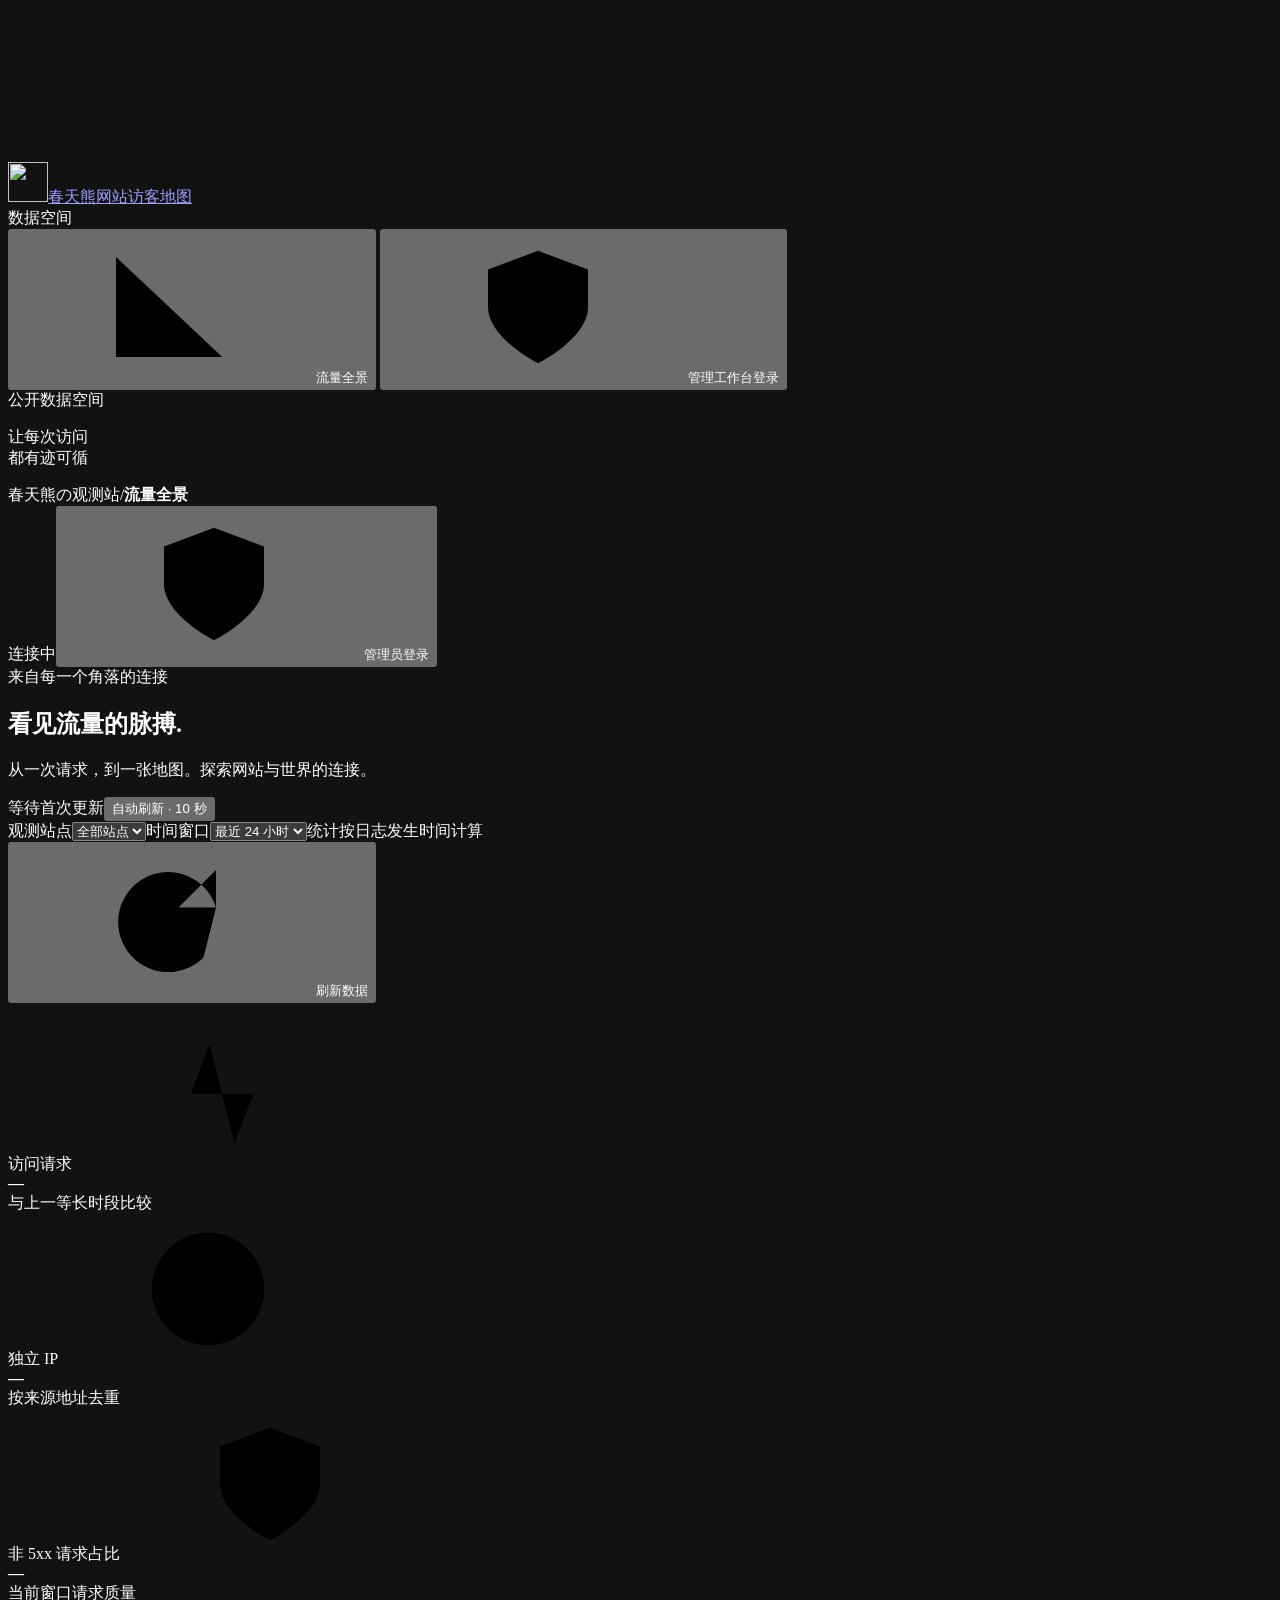
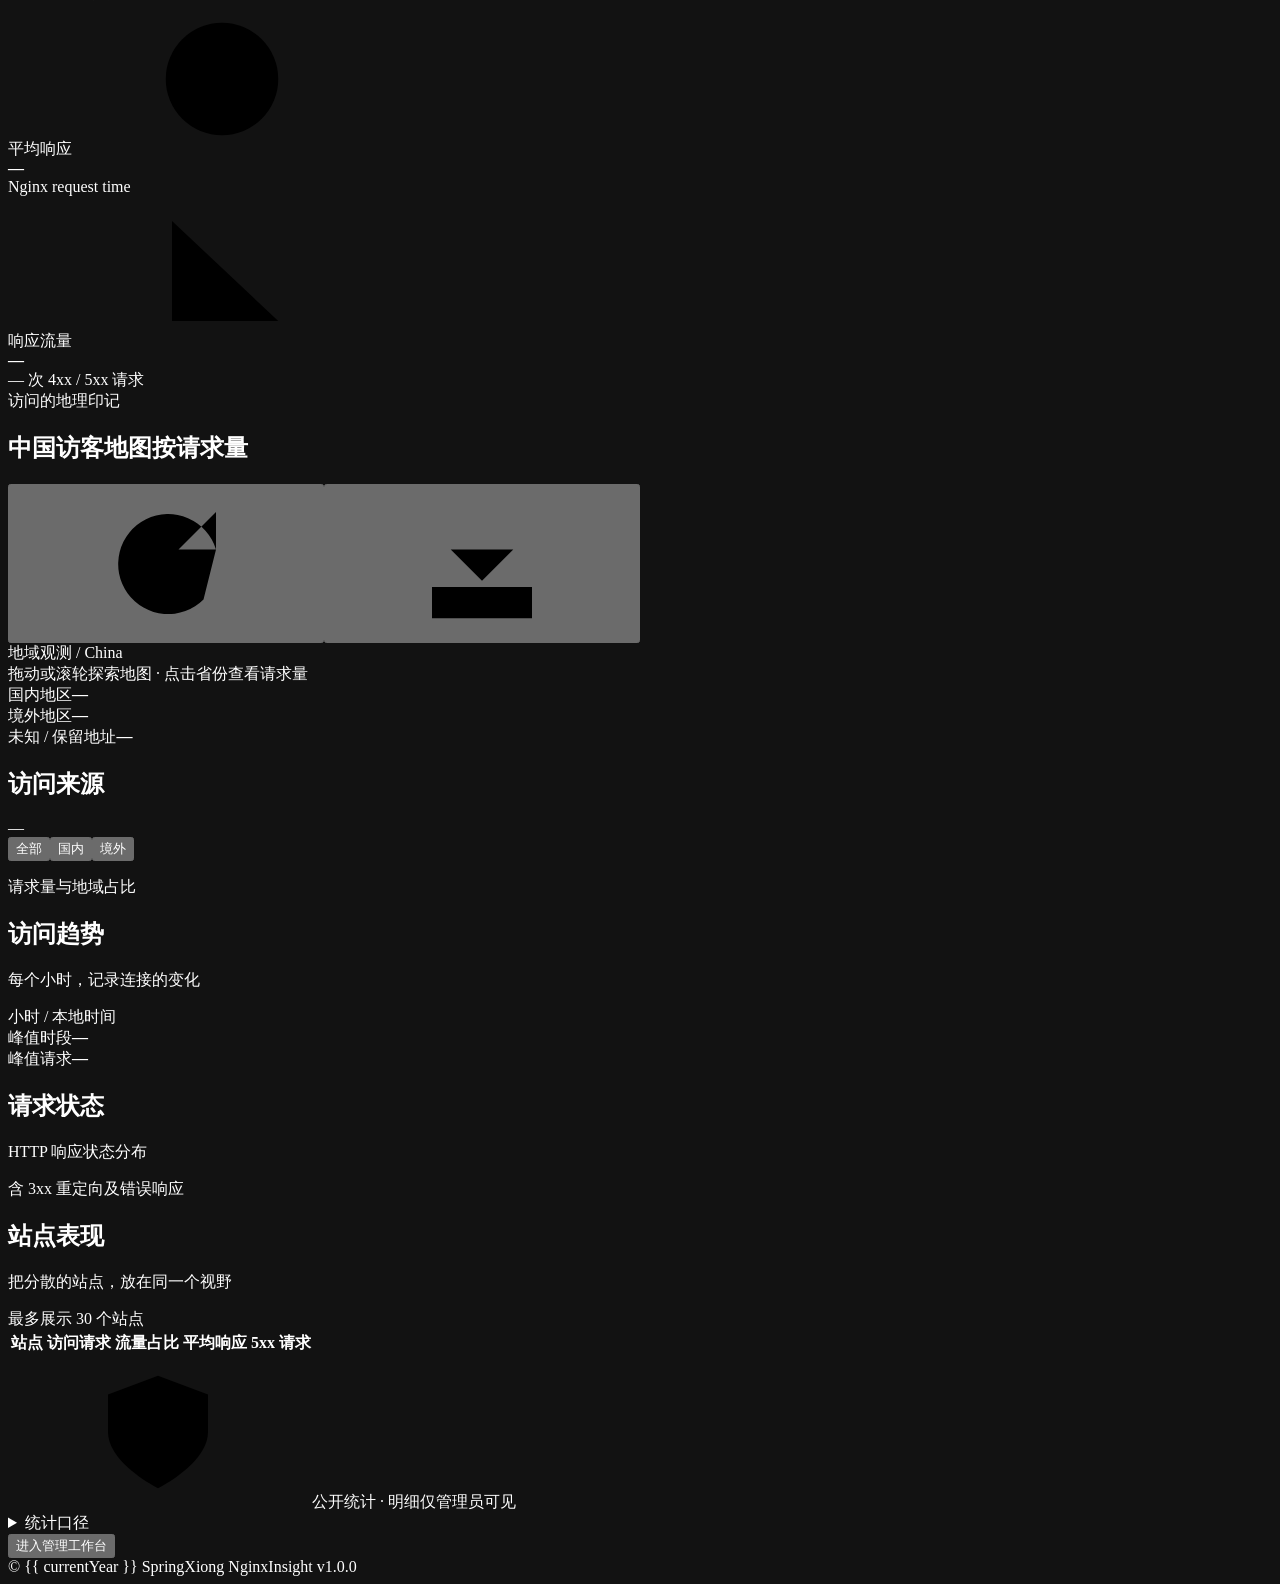
==== nginx-insight/insight/templates/index.html @ b591bab9 "feat: nginx insight observer  webpage application" ====
<!doctype html>
<html lang="zh-CN">
  <head>
    <meta charset="utf-8" />
    <meta name="viewport" content="width=device-width,initial-scale=1" />
    <meta name="theme-color" content="#101d32" />
    <meta name="color-scheme" content="dark" />
    <title>春天熊の观测站</title>
    <link rel="icon" type="image/svg+xml" sizes="any" href="static/logo.svg" />
    <link rel="stylesheet" href="static/style.css" />
  </head>
  <body>
    <svg
      class="icon-defs"
      xmlns="http://www.w3.org/2000/svg"
      aria-hidden="true"
    >
      <defs>
        <symbol id="i-globe" viewBox="0 0 24 24">
          <circle cx="12" cy="12" r="9" />
          <ellipse cx="12" cy="12" rx="4" ry="9" />
          <path d="M3 12h18M5 6h14M5 18h14" />
        </symbol>
        <symbol id="i-chart" viewBox="0 0 24 24">
          <path d="M4 4v16h17M8 16v-5m5 5V7m5 9V4" />
        </symbol>
        <symbol id="i-shield" viewBox="0 0 24 24">
          <path d="m12 3 8 3v6c0 5-8 9-8 9s-8-4-8-9V6l8-3Z" />
          <path d="m8 12 3 3 5-6" />
        </symbol>
        <symbol id="i-refresh" viewBox="0 0 24 24">
          <path d="M20 10a8 8 0 1 0-2 8M20 4v6h-6" />
        </symbol>
        <symbol id="i-arrow" viewBox="0 0 24 24">
          <path d="M5 12h14m-6-6 6 6-6 6" />
        </symbol>
        <symbol id="i-download" viewBox="0 0 24 24">
          <path d="M12 3v12m-5-5 5 5 5-5M4 16v5h16v-5" />
        </symbol>
        <symbol id="i-pulse" viewBox="0 0 24 24">
          <path d="M2 12h5l3-8 4 16 3-8h5" />
        </symbol>
        <symbol id="i-clock" viewBox="0 0 24 24">
          <circle cx="12" cy="12" r="9" />
          <path d="M12 7v5l3 2" />
        </symbol>
        <symbol id="i-menu" viewBox="0 0 24 24">
          <path d="M4 6h16M4 12h16M4 18h16" />
        </symbol>
      </defs>
    </svg>
    <div class="shell">
      <aside class="sidebar">
        <a class="brand" href="./" aria-label="春天熊の观测站首页"
          ><span class="brand-mark brand-logo"
            ><img src="static/logo.svg" width="40" height="40" alt="" /></span
          ><span>春天熊<span class="brand-sub">网站访客地图</span></span></a
        >
        <div class="nav-label">数据空间</div>
        <nav aria-label="主导航">
          <button class="nav-item active" id="public-nav">
            <svg><use href="#i-chart" /></svg>流量全景<span
              class="nav-dot"
            ></span>
          </button>
          <button class="nav-item" id="admin-nav">
            <svg><use href="#i-shield" /></svg>管理工作台<span
              class="lock-label"
              id="admin-lock"
              >登录</span
            >
          </button>
        </nav>
        <div class="sidebar-bottom">
          <div class="scope-badge">
            <span class="status-dot"></span
            ><span id="role-label">公开数据空间</span>
          </div>
          <p>让每次访问<br />都有迹可循</p>
        </div>
      </aside>
      <div class="workspace">
        <header class="topbar">
          <div class="breadcrumb">
            春天熊の观测站<span>/</span
            ><strong id="view-title">流量全景</strong>
          </div>
          <div class="header-actions">
            <span class="live-indicator"
              ><i></i><span id="connection">连接中</span></span
            ><button class="button subtle" id="auth-button">
              <svg><use href="#i-shield" /></svg><span>管理员登录</span>
            </button>
          </div>
        </header>
        <main>
          <section class="page-heading">
            <div>
              <div class="eyebrow" id="page-eyebrow">来自每一个角落的连接</div>
              <h1 id="page-title">
                看见流量的脉搏<span class="heading-point">.</span>
              </h1>
              <p id="page-description">
                从一次请求，到一张地图。探索网站与世界的连接。
              </p>
            </div>
            <div class="refresh-status">
              <span id="updated">等待首次更新</span
              ><button class="auto-toggle" id="auto-toggle" aria-pressed="true">
                <span class="switch"></span><span>自动刷新 · 10 秒</span>
              </button>
            </div>
          </section>
          <section class="filterbar" aria-label="数据筛选">
            <div class="filter-fields">
              <label
                >观测站点<select id="site">
                  <option value="">全部站点</option>
                </select></label
              ><label
                >时间窗口<select id="hours">
                  <option value="1">最近 1 小时</option>
                  <option value="24" selected>最近 24 小时</option>
                  <option value="168">最近 7 天</option>
                  <option value="720">最近 30 天</option>
                </select></label
              ><span class="filter-note" id="filter-note"
                >统计按日志发生时间计算</span
              >
            </div>
            <button
              class="button"
              id="refresh"
              aria-label="刷新数据"
              title="刷新数据"
            >
              <svg><use href="#i-refresh" /></svg>刷新数据
            </button>
          </section>
          <p class="notice" id="notice" role="status" aria-live="polite"></p>
          <div id="public-view">
            <section class="metrics" aria-label="核心指标">
              <article class="metric metric-primary">
                <div class="metric-label">
                  <span>访问请求</span><svg><use href="#i-pulse" /></svg>
                </div>
                <strong id="total">—</strong>
                <div class="metric-foot" id="growth">与上一等长时段比较</div>
                <div class="metric-spark" id="spark" aria-hidden="true"></div>
              </article>
              <article class="metric">
                <div class="metric-label">
                  独立 IP<svg><use href="#i-globe" /></svg>
                </div>
                <strong id="uv">—</strong>
                <div class="metric-foot">按来源地址去重</div>
              </article>
              <article class="metric">
                <div class="metric-label">
                  非 5xx 请求占比<svg><use href="#i-shield" /></svg>
                </div>
                <strong id="success-rate">—</strong>
                <div class="metric-foot">当前窗口请求质量</div>
              </article>
              <article class="metric">
                <div class="metric-label">
                  平均响应<svg><use href="#i-clock" /></svg>
                </div>
                <strong id="latency">—</strong>
                <div class="metric-foot">Nginx request time</div>
              </article>
              <article class="metric">
                <div class="metric-label">
                  响应流量<svg><use href="#i-chart" /></svg>
                </div>
                <strong id="traffic">—</strong>
                <div class="metric-foot">
                  <span id="failures">—</span> 次 4xx / 5xx 请求
                </div>
              </article>
            </section>
            <section class="geography panel" id="geography">
              <div class="map-panel">
                <div class="panel-heading">
                  <div>
                    <div class="eyebrow">访问的地理印记</div>
                    <h2>中国访客地图<span class="tag">按请求量</span></h2>
                  </div>
                  <div class="icon-actions">
                    <button
                      class="icon-button"
                      id="map-reset"
                      aria-label="重置地图视角"
                      title="重置视角"
                    >
                      <svg><use href="#i-refresh" /></svg></button
                    ><button
                      class="icon-button"
                      id="map-export"
                      aria-label="导出地图图片"
                      title="导出地图"
                    >
                      <svg><use href="#i-download" /></svg>
                    </button>
                  </div>
                </div>
                <div class="map-stage">
                  <div class="map-coordinate">地域观测 / China</div>
                  <div
                    id="map"
                    role="img"
                    aria-label="中国各省访问请求量分布"
                  ></div>
                  <div class="map-selection" id="map-selection">
                    拖动或滚轮探索地图 · 点击省份查看请求量
                  </div>
                </div>
                <div class="region-strip">
                  <div>
                    <i class="region-color domestic"></i><span>国内地区</span
                    ><strong id="domestic-share">—</strong>
                  </div>
                  <div>
                    <i class="region-color overseas"></i><span>境外地区</span
                    ><strong id="overseas-share">—</strong>
                  </div>
                  <div>
                    <i class="region-color unknown"></i
                    ><span>未知 / 保留地址</span
                    ><strong id="unknown-share">—</strong>
                  </div>
                </div>
              </div>
              <aside class="ranking-panel">
                <div class="panel-heading">
                  <h2>访问来源</h2>
                  <span class="muted" id="region-count">—</span>
                </div>
                <div
                  class="segmented"
                  id="ranking-tabs"
                  role="group"
                  aria-label="来源分类"
                >
                  <button class="selected" data-region="all">全部</button
                  ><button data-region="domestic">国内</button
                  ><button data-region="overseas">境外</button>
                </div>
                <p class="helper" id="coverage">请求量与地域占比</p>
                <ol id="ranking"></ol>
              </aside>
            </section>
            <section class="chart-grid">
              <article class="panel">
                <div class="panel-heading">
                  <div>
                    <h2>访问趋势</h2>
                    <p>每个小时，记录连接的变化</p>
                  </div>
                  <span class="tag">小时 / 本地时间</span>
                </div>
                <div
                  id="trend"
                  class="chart"
                  role="img"
                  aria-label="每小时访问请求趋势"
                ></div>
                <div class="chart-footer">
                  <div class="chart-foot-metric">
                    <span>峰值时段</span><b id="peak-time">—</b>
                  </div>
                  <div class="chart-foot-metric">
                    <span>峰值请求</span><b id="peak-count">—</b>
                  </div>
                </div>
              </article>
              <article class="panel">
                <div class="panel-heading">
                  <div>
                    <h2>请求状态</h2>
                    <p>HTTP 响应状态分布</p>
                  </div>
                  <span class="small-orbit"></span>
                </div>
                <div
                  id="statuses"
                  class="chart"
                  role="img"
                  aria-label="HTTP 状态码分布"
                ></div>
                <div class="chart-footer">
                  <span>含 3xx 重定向及错误响应</span>
                </div>
              </article>
            </section>
            <section class="panel sites-panel">
              <div class="panel-heading">
                <div>
                  <h2>站点表现</h2>
                  <p>把分散的站点，放在同一个视野</p>
                </div>
                <span class="tag">最多展示 30 个站点</span>
              </div>
              <div class="table-wrap">
                <table>
                  <thead>
                    <tr>
                      <th>站点</th>
                      <th>访问请求</th>
                      <th>流量占比</th>
                      <th>平均响应</th>
                      <th>5xx 请求</th>
                    </tr>
                  </thead>
                  <tbody id="site-rows"></tbody>
                </table>
              </div>
            </section>
            <div class="public-note">
              <div class="public-note-summary">
                <svg aria-hidden="true"><use href="#i-shield" /></svg>
                <span>公开统计 · 明细仅管理员可见</span>
              </div>
              <details class="metric-help">
                <summary>统计口径</summary>
                <p>IP 定位仅反映大致位置；独立 IP 数不等于独立访客人数。</p>
              </details>
              <button class="text-button" id="open-admin">
                进入管理工作台
              </button>
            </div>
          </div>
          <section id="admin-view" hidden>
            <div class="admin-banner">
              <svg><use href="#i-shield" /></svg>
              <div>
                <strong>管理员工作台</strong>
                <p>日志详情与定位任务仅在当前登录会话中可见。</p>
              </div>
              <span class="tag" id="admin-user"></span>
            </div>
            <nav class="workspace-tabs" aria-label="管理功能">
              <button class="selected" data-panel="overview">运行概览</button
              ><button data-panel="logs">日志检索</button
              ><button data-panel="locations">IP 定位队列</button
              ><button data-panel="traffic">流量分析</button>
            </nav>
            <p
              class="notice"
              id="admin-notice"
              role="status"
              aria-live="polite"
            ></p>
            <div id="admin-overview" class="admin-panel">
              <div class="admin-metrics" id="admin-metrics"></div>
              <div class="chart-grid">
                <article class="panel">
                  <div class="panel-heading">
                    <h2>定位处理概况</h2>
                    <span class="tag">全库统计</span>
                  </div>
                  <div id="queue-summary" class="queue-summary"></div>
                  <dl class="details-list" id="run-details"></dl>
                  <p class="helper">
                    数据时间与文件偏移用于辅助排障，不代表进程在线心跳。
                  </p>
                </article>
                <article class="panel">
                  <div class="panel-heading"><h2>当前运行配置</h2></div>
                  <dl class="details-list" id="settings"></dl>
                  <p class="helper">修改服务器配置并重启对应进程后生效。</p>
                </article>
              </div>
              <article class="panel collector-progress">
                <div class="panel-heading">
                  <div>
                    <h2>日志读取进度</h2>
                    <p>最近保存的检查点 · 最多 100 个文件</p>
                  </div>
                </div>
                <div class="table-wrap">
                  <table>
                    <thead>
                      <tr>
                        <th>日志文件</th>
                        <th>读取位置</th>
                        <th>文件代次</th>
                      </tr>
                    </thead>
                    <tbody id="cursor-rows"></tbody>
                  </table>
                </div>
              </article>
            </div>
            <div id="admin-logs" class="admin-panel" hidden>
              <article class="panel">
                <div class="panel-heading">
                  <div>
                    <h2>日志检索</h2>
                    <p>继承上方站点与时间筛选 · 点击记录展开原文，可复制</p>
                  </div>
                </div>
                <form id="log-form" class="searchbar">
                  <label class="sr-only" for="log-kind">日志类型</label
                  ><select id="log-kind">
                    <option value="error">错误日志</option>
                    <option value="access">访问日志</option>
                    <option value="non200">非 200 响应</option>
                    <option value="slow">慢请求 ≥ 1 秒</option>
                    <option value="malformed">解析异常</option></select
                  ><label class="sr-only" for="log-query">搜索日志</label
                  ><input
                    id="log-query"
                    placeholder="搜索 IP、路径或日志关键字"
                    maxlength="200"
                  /><button class="button" type="submit">查询</button>
                </form>
                <div id="log-results" class="log-results"></div>
                <div class="pagination">
                  <button class="button subtle" id="logs-prev">上一页</button
                  ><span id="logs-page"></span
                  ><button class="button subtle" id="logs-next">下一页</button>
                </div>
              </article>
            </div>
            <div id="admin-locations" class="admin-panel" hidden>
              <article class="panel">
                <div class="panel-heading">
                  <div>
                    <h2>IP 定位队列</h2>
                    <p>全库队列，不受上方站点与时间窗口影响</p>
                  </div>
                  <button class="button warning" id="retry-all">
                    重新调度失败 IP
                  </button>
                </div>
                <form id="location-form" class="searchbar">
                  <label class="sr-only" for="location-state">定位状态</label
                  ><select id="location-state">
                    <option value="">全部状态</option>
                    <option value="retry">等待重试</option>
                    <option value="pending">待处理</option>
                    <option value="resolved">已解析</option></select
                  ><label class="sr-only" for="location-query">搜索 IP</label
                  ><input
                    id="location-query"
                    placeholder="搜索 IP 地址"
                    maxlength="100"
                  /><button class="button" type="submit">查询</button>
                </form>
                <div class="table-wrap">
                  <table>
                    <thead>
                      <tr>
                        <th>来源 IP / 归属地</th>
                        <th>状态</th>
                        <th>失败次数</th>
                        <th>下次处理</th>
                        <th>操作</th>
                      </tr>
                    </thead>
                    <tbody id="location-rows"></tbody>
                  </table>
                </div>
                <div class="pagination">
                  <button class="button subtle" id="locations-prev">
                    上一页</button
                  ><span id="locations-page"></span
                  ><button class="button subtle" id="locations-next">
                    下一页
                  </button>
                </div>
              </article>
            </div>
            <div id="admin-traffic" class="admin-panel" hidden>
              <div class="inline-summary" id="slow-summary"></div>
              <div class="chart-grid equal">
                <article class="panel">
                  <div class="panel-heading">
                    <div>
                      <h2>热门请求</h2>
                      <p>按完整请求行聚合 · 前 10 项</p>
                    </div>
                  </div>
                  <div class="table-wrap">
                    <table>
                      <thead>
                        <tr>
                          <th>请求</th>
                          <th>次数</th>
                          <th>平均耗时</th>
                        </tr>
                      </thead>
                      <tbody id="path-rows"></tbody>
                    </table>
                  </div>
                </article>
                <article class="panel">
                  <div class="panel-heading">
                    <div>
                      <h2>活跃 IP</h2>
                      <p>当前站点与时间窗口 · 前 10 项</p>
                    </div>
                  </div>
                  <div class="table-wrap">
                    <table>
                      <thead>
                        <tr>
                          <th>来源 IP</th>
                          <th>请求数</th>
                          <th>4xx / 5xx</th>
                        </tr>
                      </thead>
                      <tbody id="ip-rows"></tbody>
                    </table>
                  </div>
                </article>
              </div>
            </div>
          </section>
          <footer class="page-footer">
            <span class="copyright">&copy; {{ currentYear }} SpringXiong</span>
            <span class="footer-note">NginxInsight v1.0.0</span>
          </footer>
        </main>
      </div>
    </div>
    <dialog id="login-dialog" class="login-dialog">
      <form id="login-form">
        <div class="dialog-top">
          <span class="brand-mark"
            ><svg><use href="#i-shield" /></svg></span
          ><button
            type="button"
            class="icon-button"
            id="close-login"
            aria-label="关闭登录"
          >
            ×
          </button>
        </div>
        <div class="eyebrow">进入你的观测工作台</div>
        <h2>管理员登录</h2>
        <p>查看访问详情，掌握网站的运行状态。</p>
        <label
          >账号<input
            id="username"
            autocomplete="username"
            required
            maxlength="200" /></label
        ><label
          >密码<input
            id="password"
            type="password"
            autocomplete="current-password"
            required
            maxlength="1000"
        /></label>
        <p id="login-error" class="form-error" role="alert"></p>
        <button type="submit" class="button primary" id="login-submit">
          登录工作台<svg><use href="#i-arrow" /></svg>
        </button>
        <p class="helper">会话有效期 8 小时 · 退出后清除页面中的管理数据</p>
      </form>
    </dialog>
    <dialog id="confirm-dialog" class="confirm-dialog">
      <h2>重新调度所有失败 IP？</h2>
      <p>
        将所有 retry
        记录转为待处理并清零失败次数。定位进程会按限流配置处理，现有冷却仍然有效。
      </p>
      <div class="dialog-actions">
        <button class="button subtle" id="cancel-retry">取消</button
        ><button class="button warning" id="confirm-retry">确认重新调度</button>
      </div>
    </dialog>
    <div class="toast" id="toast" role="status" aria-live="polite" hidden></div>
    <script src="static/echarts.min.js"></script>
    <script src="static/app.js" defer></script>
  </body>
</html>
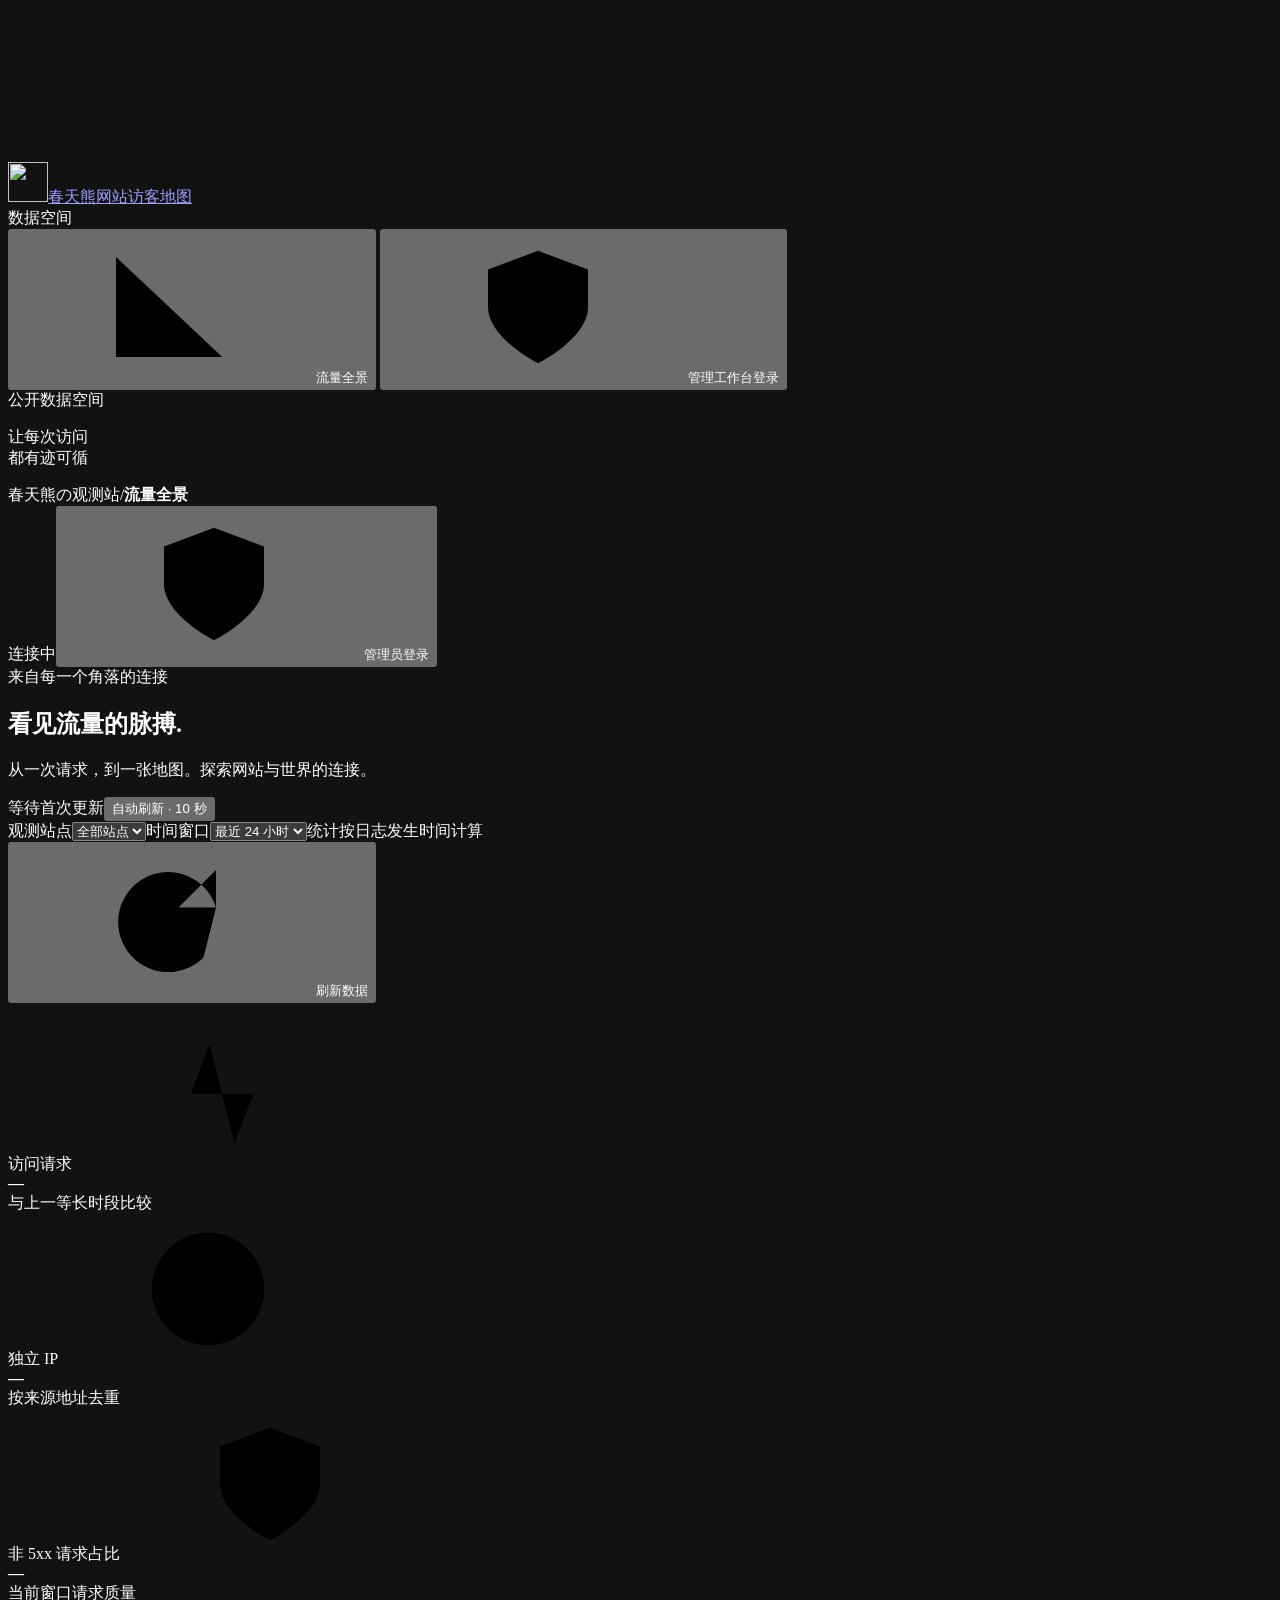
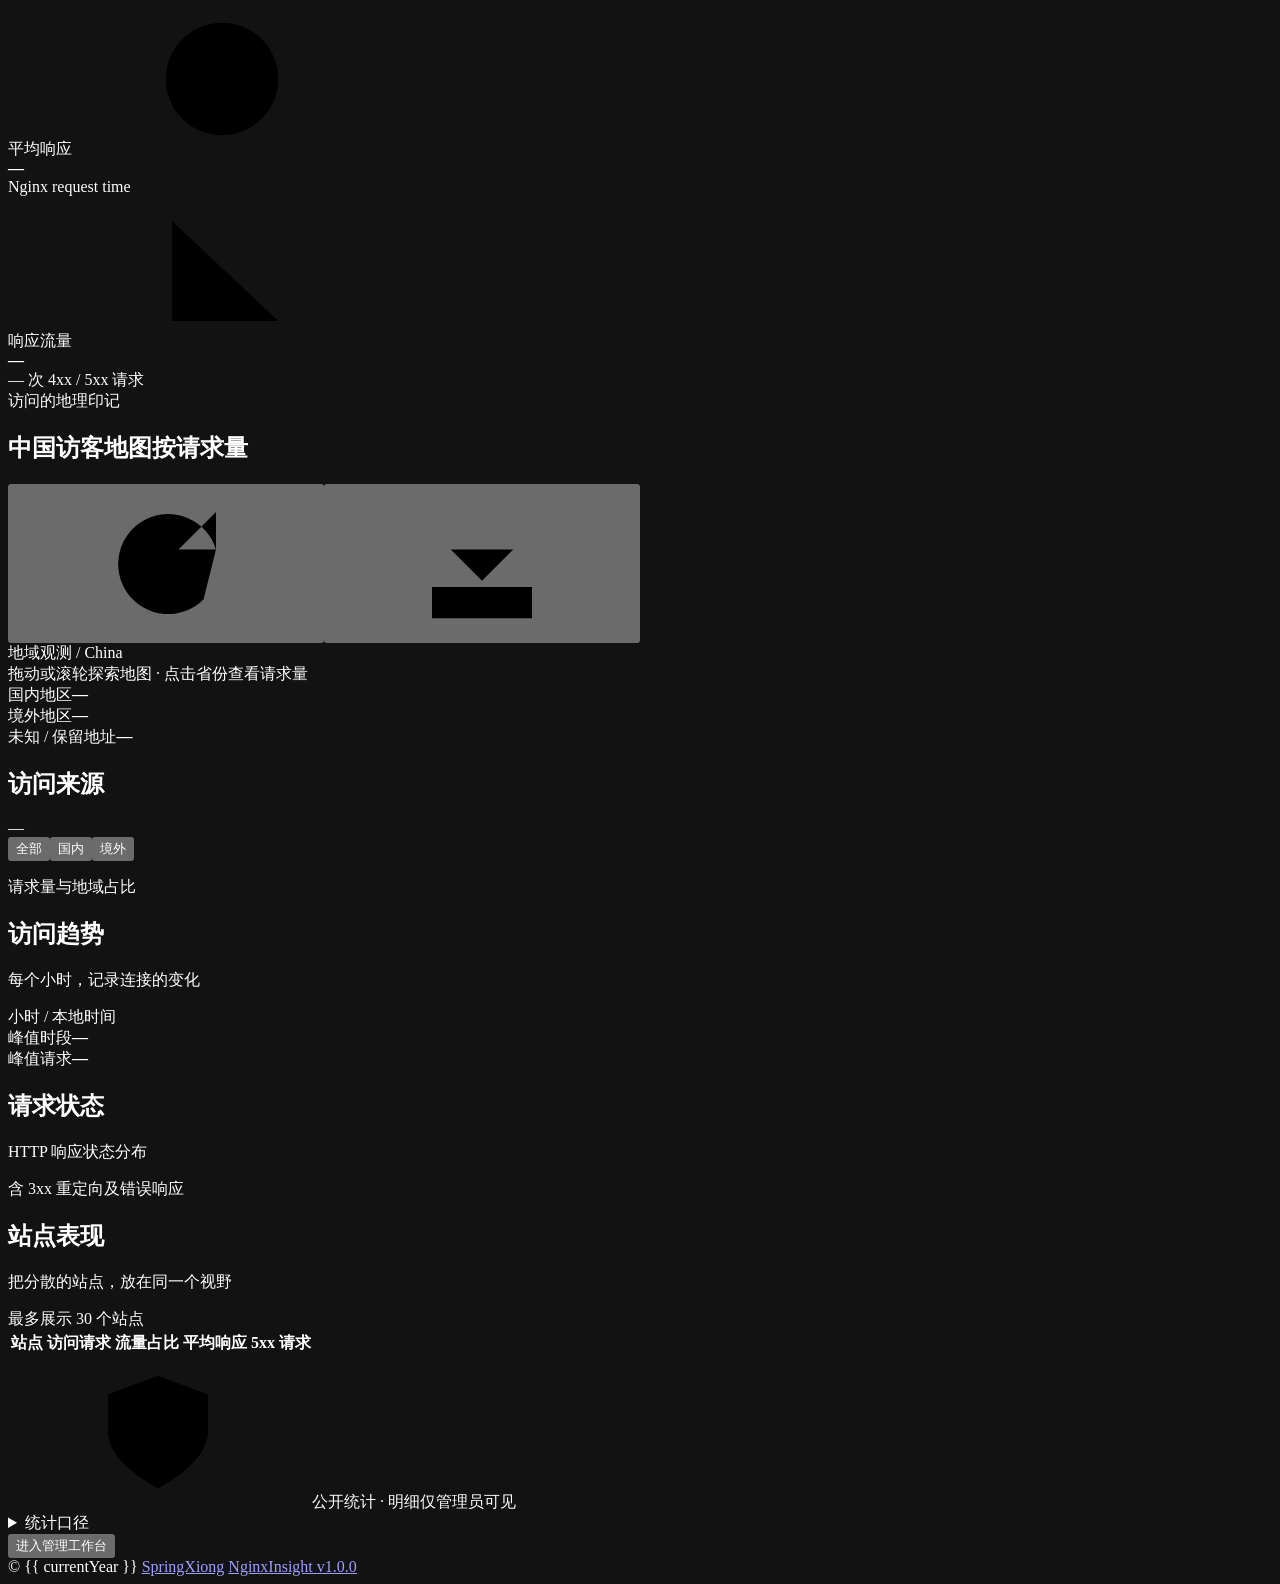
==== commit aac8a9db: "fix: footer links and skip log ip whitelist" ====
--- a/nginx-insight/insight/templates/index.html
+++ b/nginx-insight/insight/templates/index.html
@@ -106,7 +106,11 @@
             </div>
             <div class="refresh-status">
               <span id="updated">等待首次更新</span
-              ><button class="auto-toggle" id="auto-toggle" aria-pressed="true">
+              ><button
+                class="auto-toggle"
+                id="auto-toggle"
+                aria-pressed="false"
+              >
                 <span class="switch"></span><span>自动刷新 · 10 秒</span>
               </button>
             </div>
@@ -519,8 +523,18 @@
             </div>
           </section>
           <footer class="page-footer">
-            <span class="copyright">&copy; {{ currentYear }} SpringXiong</span>
-            <span class="footer-note">NginxInsight v1.0.0</span>
+            <span class="copyright"
+              >&copy; {{ currentYear }}
+              <a href="https://springxiong.cn" target="_blank"
+                >SpringXiong</a
+              ></span
+            >
+            <a
+              class="footer-note"
+              href="https://github.com/springxiong2020/moon-weave"
+              target="_blank"
+              >NginxInsight v1.0.0</a
+            >
           </footer>
         </main>
       </div>
